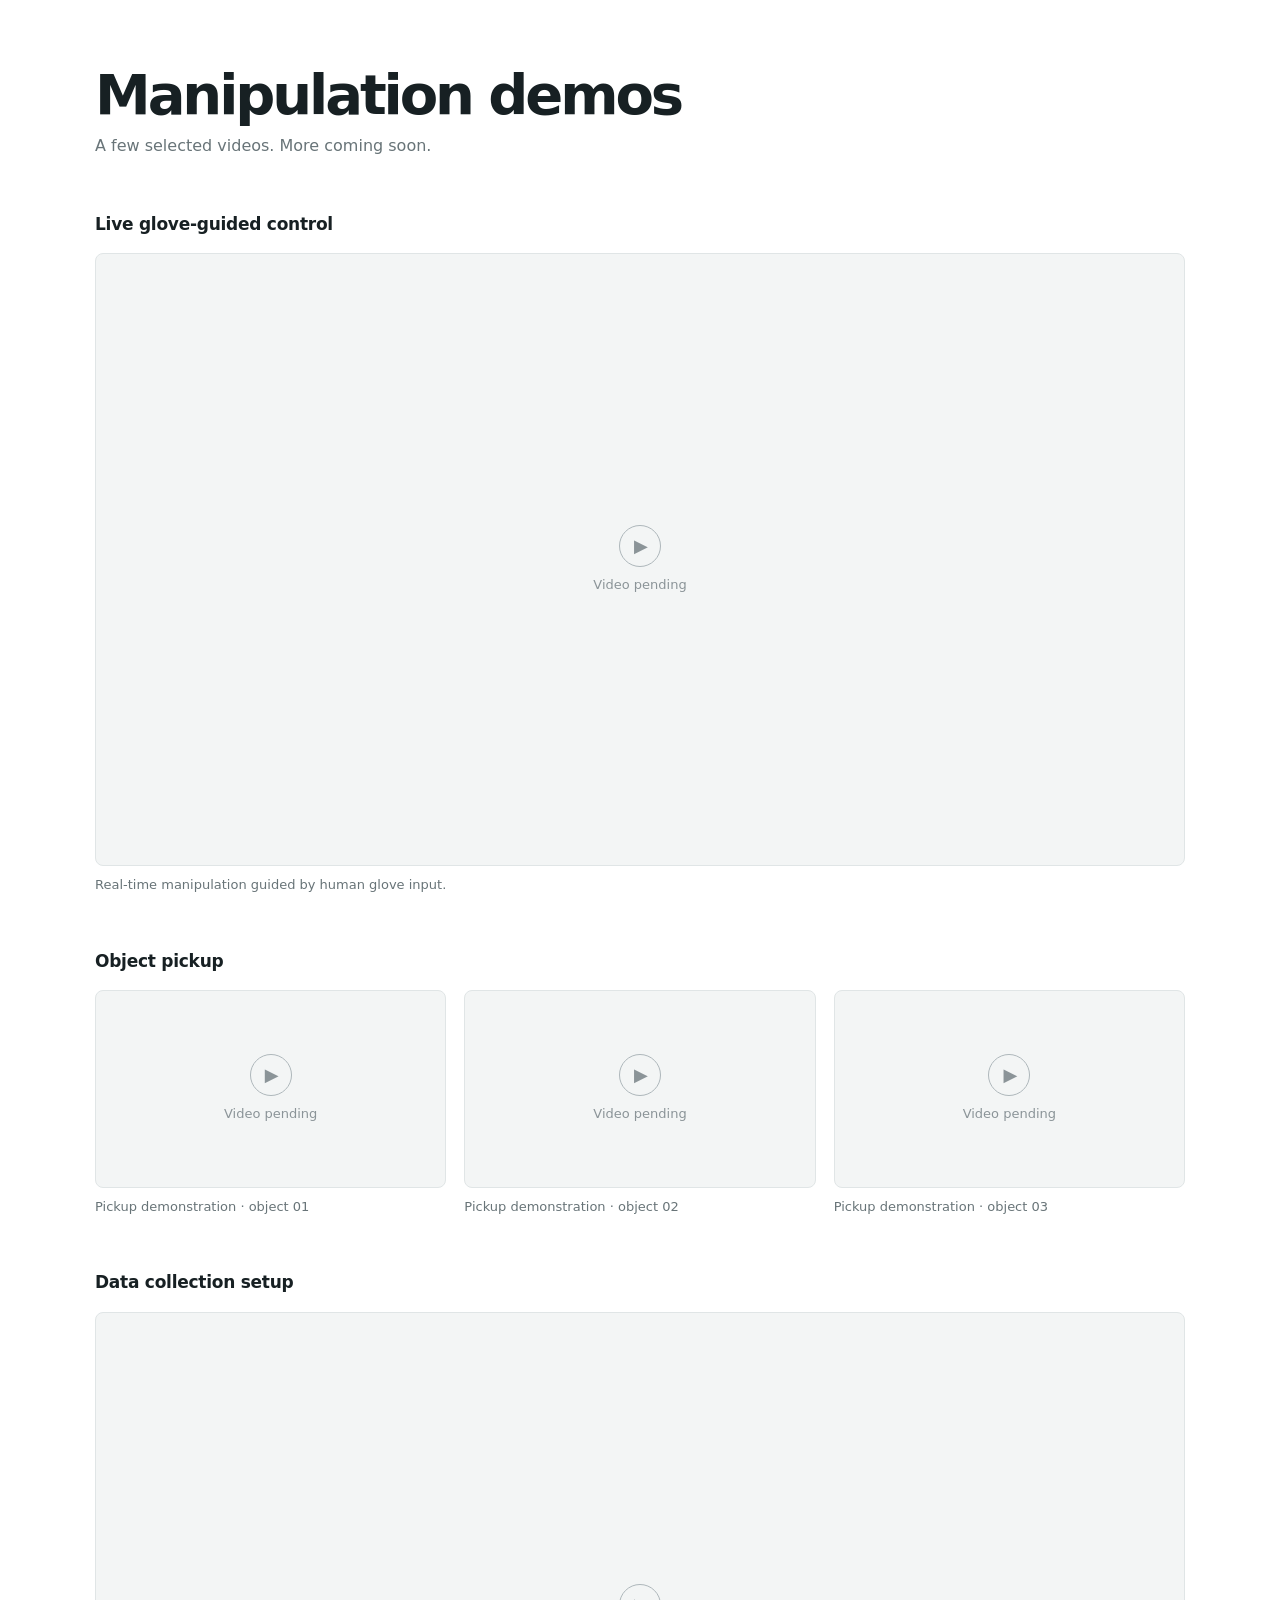
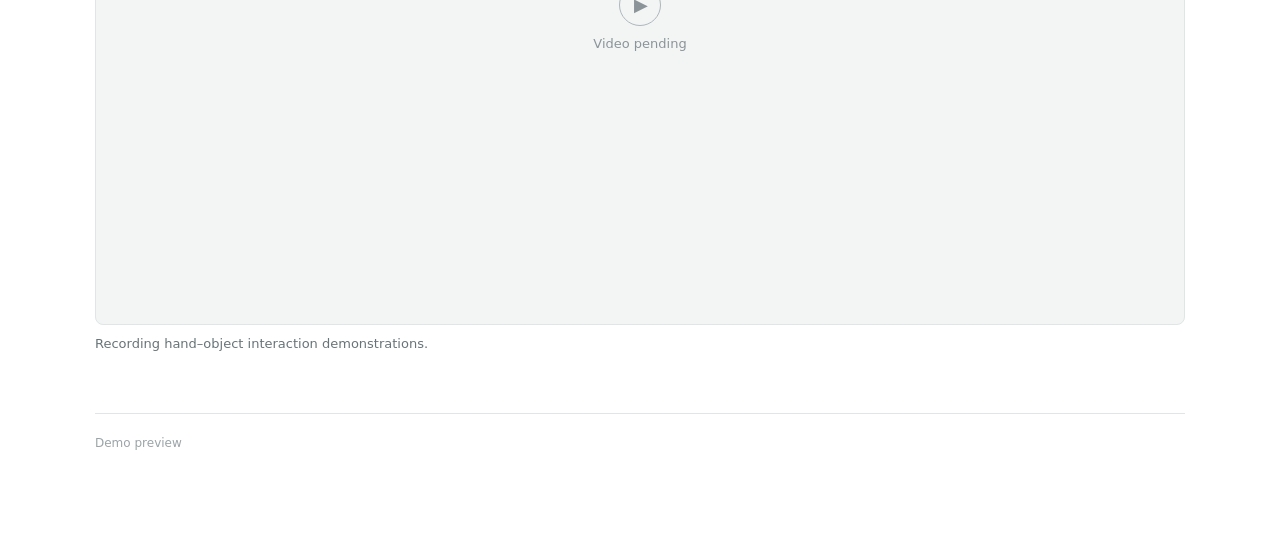
==== demo/index.html @ c1574ee5 "Add minimal demo gallery page" ====
<!doctype html>
<html lang="en">
<head>
  <meta charset="utf-8">
  <meta name="viewport" content="width=device-width, initial-scale=1">
  <meta name="robots" content="noindex, nofollow, noarchive">
  <meta name="referrer" content="no-referrer">
  <title>Demo Preview</title>
  <style>
    :root { color-scheme: light; --fg: #172023; --muted: #687478; --edge: #e0e5e6; --surface: #f3f5f5; }
    * { box-sizing: border-box; }
    body { margin: 0; background: white; color: var(--fg); font: 15px/1.5 system-ui, -apple-system, BlinkMacSystemFont, "Segoe UI", sans-serif; }
    main { max-width: 1150px; padding: 64px 30px 96px; margin: auto; }
    h1 { margin: 0 0 8px; font-size: clamp(34px, 5vw, 56px); letter-spacing: -.055em; line-height: 1.1; font-weight: 650; }
    .intro { margin: 0; color: var(--muted); font-size: 16px; }
    section { margin-top: 54px; }
    h2 { font-size: 17px; letter-spacing: -.015em; font-weight: 650; margin: 0 0 16px; }
    figure { margin: 0; }
    .media { display: grid; place-items: center; aspect-ratio: 16 / 9; background: var(--surface); border: 1px solid var(--edge); border-radius: 8px; overflow: hidden; }
    .media > .placeholder { text-align: center; color: #8b9498; font-size: 13px; }
    .placeholder .symbol { display: block; width: 42px; height: 42px; border: 1.5px solid #aeb7bb; border-radius: 50%; font-size: 18px; line-height: 39px; margin: 0 auto 8px; padding-left: 2px; }
    video { width: 100%; height: 100%; background: #111; object-fit: contain; }
    figcaption { margin: 9px 0 0; color: var(--muted); font-size: 13px; }
    .gallery { display: grid; grid-template-columns: repeat(3, minmax(0, 1fr)); gap: 18px; }
    .media[data-video] .placeholder { display: none; }
    footer { border-top: 1px solid var(--edge); margin-top: 60px; padding-top: 20px; color: #9ba4a7; font-size: 12px; }
    @media (max-width: 700px) { main { padding: 34px 18px 60px; } section { margin-top: 36px; } .gallery { grid-template-columns: 1fr; gap: 24px; } }
  </style>
</head>
<body>
<main>
  <header>
    <h1>Manipulation demos</h1>
    <p class="intro">A few selected videos. More coming soon.</p>
  </header>

  <section aria-labelledby="live-title">
    <h2 id="live-title">Live glove-guided control</h2>
    <figure>
      <div class="media" id="glove"><div class="placeholder"><span class="symbol" aria-hidden="true">▶</span>Video pending</div></div>
      <figcaption>Real-time manipulation guided by human glove input.</figcaption>
    </figure>
  </section>

  <section aria-labelledby="pickup-title">
    <h2 id="pickup-title">Object pickup</h2>
    <div class="gallery">
      <figure><div class="media" id="pickup1"><div class="placeholder"><span class="symbol" aria-hidden="true">▶</span>Video pending</div></div><figcaption>Pickup demonstration · object 01</figcaption></figure>
      <figure><div class="media" id="pickup2"><div class="placeholder"><span class="symbol" aria-hidden="true">▶</span>Video pending</div></div><figcaption>Pickup demonstration · object 02</figcaption></figure>
      <figure><div class="media" id="pickup3"><div class="placeholder"><span class="symbol" aria-hidden="true">▶</span>Video pending</div></div><figcaption>Pickup demonstration · object 03</figcaption></figure>
    </div>
  </section>

  <section aria-labelledby="collection-title">
    <h2 id="collection-title">Data collection setup</h2>
    <figure>
      <div class="media" id="collection"><div class="placeholder"><span class="symbol" aria-hidden="true">▶</span>Video pending</div></div>
      <figcaption>Recording hand–object interaction demonstrations.</figcaption>
    </figure>
  </section>
  <footer>Demo preview</footer>
</main>
<!-- Once the five reviewed, privacy-checked videos are ready, replace the relevant
     placeholder div contents with:
     <video controls playsinline preload="metadata" src="videos/glove.mp4"></video>
     and use pickup1.mp4, pickup2.mp4, pickup3.mp4, collection.mp4 for the other slots.
     Do not publish raw recordings before checking visible identifiers and audio. -->
</body>
</html>
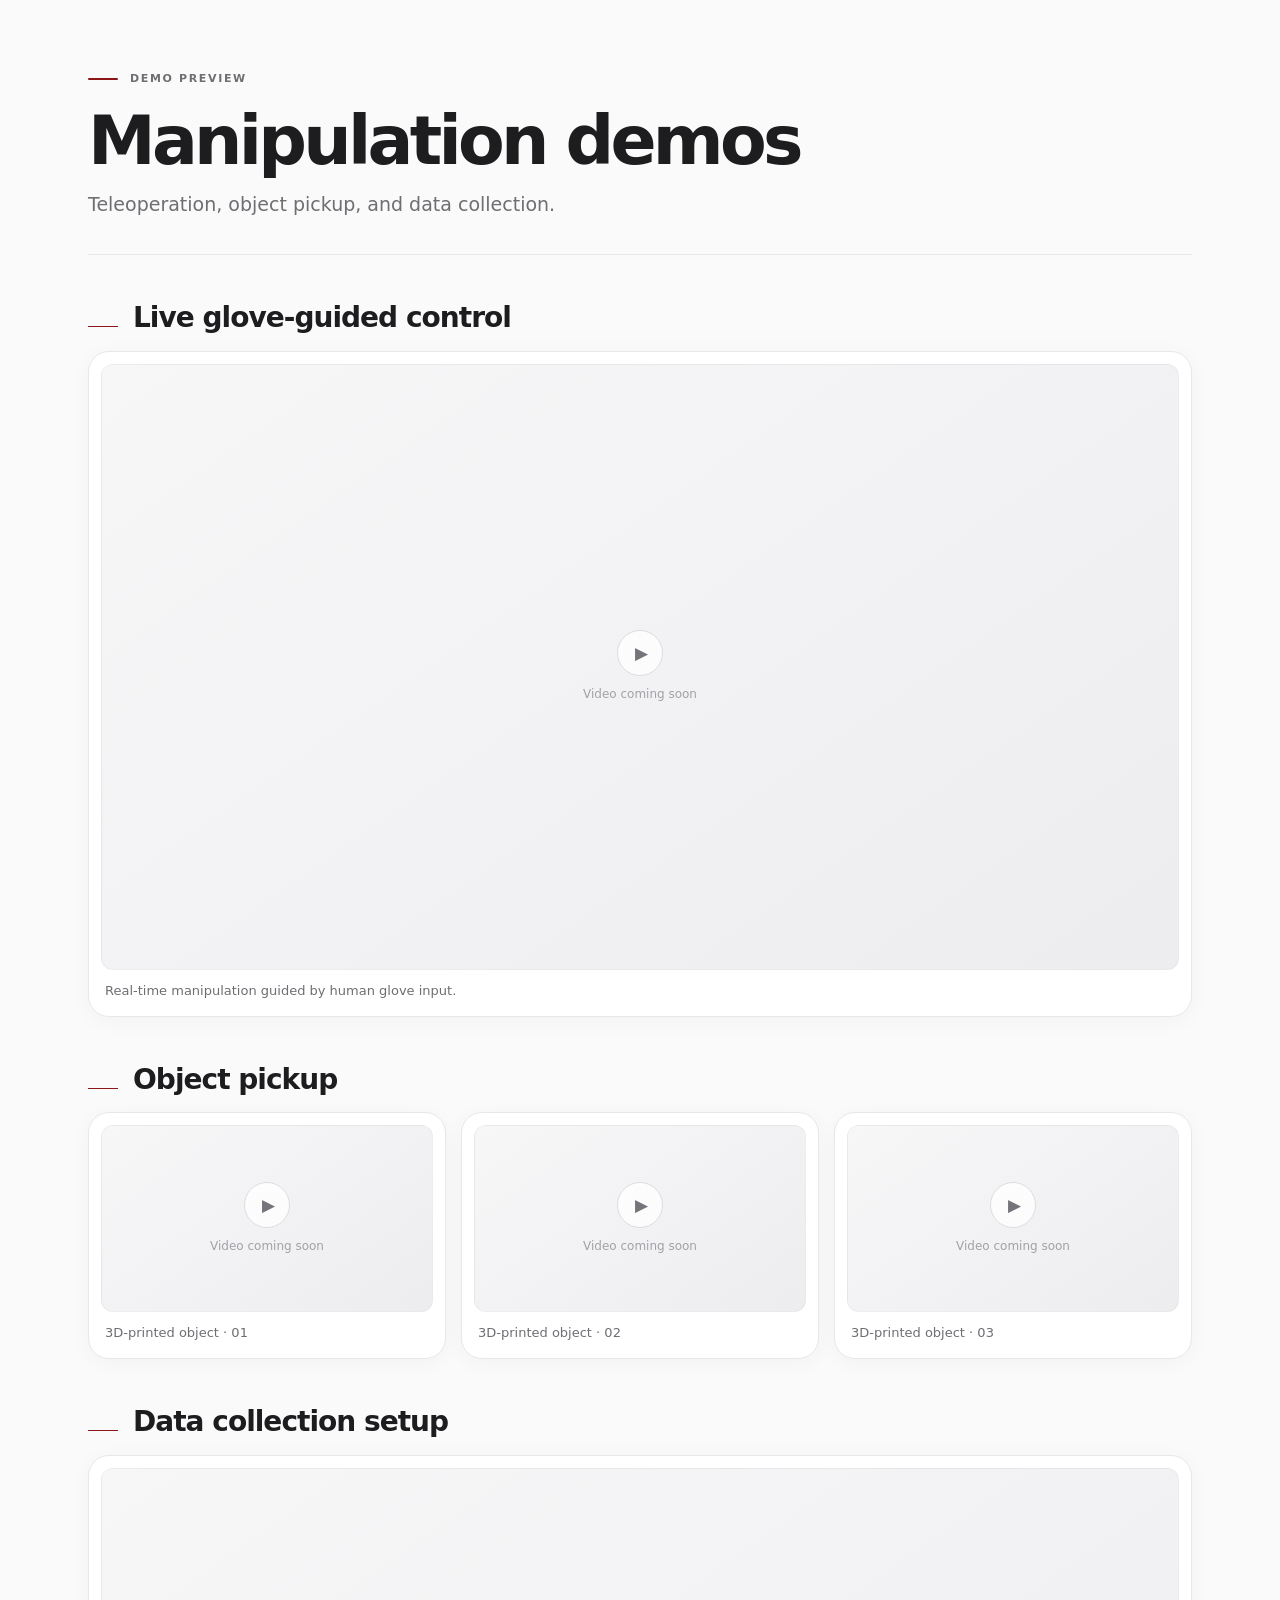
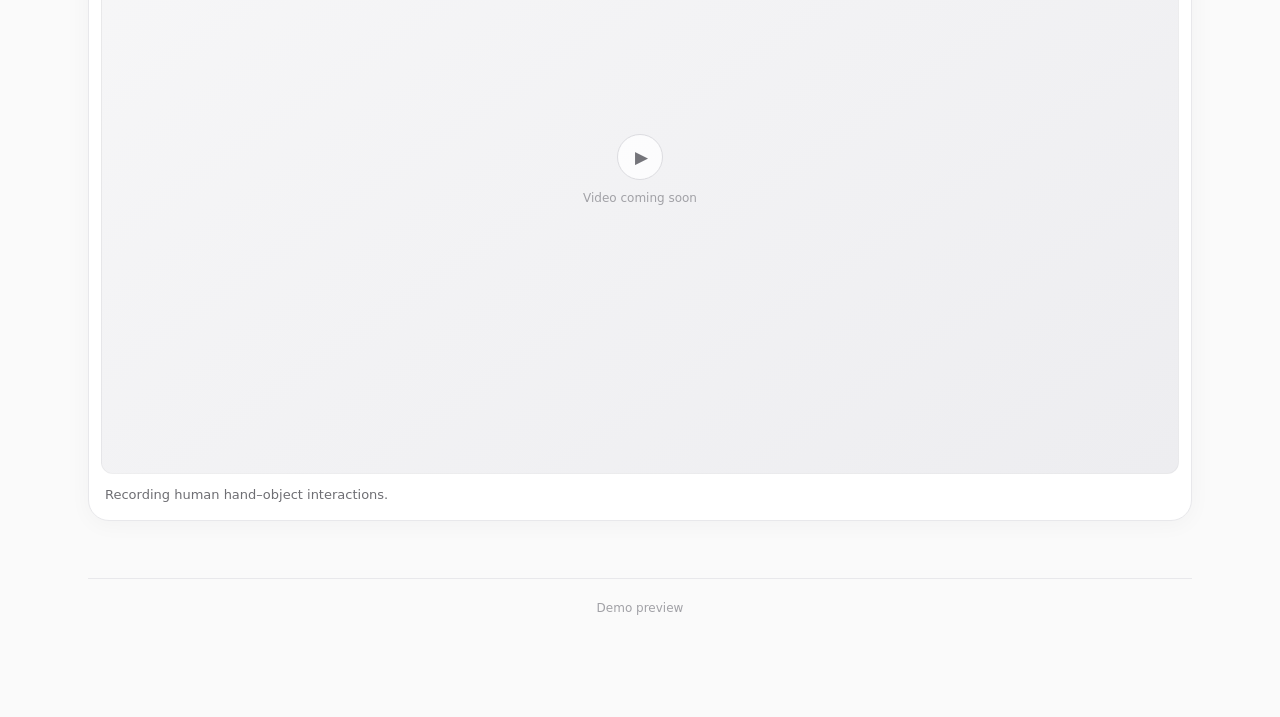
==== commit e2b14ce1: "Polish demo page with minimal design and Cardinal red accents" ====
--- a/demo/index.html
+++ b/demo/index.html
@@ -5,65 +5,240 @@
   <meta name="viewport" content="width=device-width, initial-scale=1">
   <meta name="robots" content="noindex, nofollow, noarchive">
   <meta name="referrer" content="no-referrer">
-  <title>Demo Preview</title>
+  <meta name="theme-color" content="#fafafa">
+  <title>Manipulation Demos</title>
   <style>
-    :root { color-scheme: light; --fg: #172023; --muted: #687478; --edge: #e0e5e6; --surface: #f3f5f5; }
-    * { box-sizing: border-box; }
-    body { margin: 0; background: white; color: var(--fg); font: 15px/1.5 system-ui, -apple-system, BlinkMacSystemFont, "Segoe UI", sans-serif; }
-    main { max-width: 1150px; padding: 64px 30px 96px; margin: auto; }
-    h1 { margin: 0 0 8px; font-size: clamp(34px, 5vw, 56px); letter-spacing: -.055em; line-height: 1.1; font-weight: 650; }
-    .intro { margin: 0; color: var(--muted); font-size: 16px; }
-    section { margin-top: 54px; }
-    h2 { font-size: 17px; letter-spacing: -.015em; font-weight: 650; margin: 0 0 16px; }
-    figure { margin: 0; }
-    .media { display: grid; place-items: center; aspect-ratio: 16 / 9; background: var(--surface); border: 1px solid var(--edge); border-radius: 8px; overflow: hidden; }
-    .media > .placeholder { text-align: center; color: #8b9498; font-size: 13px; }
-    .placeholder .symbol { display: block; width: 42px; height: 42px; border: 1.5px solid #aeb7bb; border-radius: 50%; font-size: 18px; line-height: 39px; margin: 0 auto 8px; padding-left: 2px; }
-    video { width: 100%; height: 100%; background: #111; object-fit: contain; }
-    figcaption { margin: 9px 0 0; color: var(--muted); font-size: 13px; }
-    .gallery { display: grid; grid-template-columns: repeat(3, minmax(0, 1fr)); gap: 18px; }
-    .media[data-video] .placeholder { display: none; }
-    footer { border-top: 1px solid var(--edge); margin-top: 60px; padding-top: 20px; color: #9ba4a7; font-size: 12px; }
-    @media (max-width: 700px) { main { padding: 34px 18px 60px; } section { margin-top: 36px; } .gallery { grid-template-columns: 1fr; gap: 24px; } }
+    :root {
+      --paper: #fafafa;
+      --ink: #1d1d1f;
+      --secondary: #6e6e73;
+      --card: #fff;
+      --stroke: #e8e8eb;
+      --cardinal: #8c1515;
+    }
+    *, *::before, *::after { box-sizing: border-box; }
+    html { scroll-behavior: smooth; }
+    body {
+      margin: 0;
+      color: var(--ink);
+      background: var(--paper);
+      font: 15px/1.55 -apple-system, BlinkMacSystemFont, "Segoe UI", system-ui, sans-serif;
+      -webkit-font-smoothing: antialiased;
+    }
+    main {
+      max-width: 1160px;
+      margin: 0 auto;
+      padding: 70px 28px 100px;
+    }
+    .masthead {
+      padding: 0 0 36px;
+      border-bottom: 1px solid var(--stroke);
+    }
+    .eyebrow {
+      display: flex;
+      align-items: center;
+      gap: 12px;
+      margin-bottom: 17px;
+      font-size: 11px;
+      font-weight: 650;
+      letter-spacing: .15em;
+      text-transform: uppercase;
+      color: var(--secondary);
+    }
+    .eyebrow::before {
+      content: "";
+      display: block;
+      width: 30px;
+      height: 2px;
+      background: var(--cardinal);
+      border-radius: 2px;
+    }
+    h1 {
+      font-size: clamp(38px, 6vw, 68px);
+      font-weight: 620;
+      line-height: 1.08;
+      letter-spacing: -.055em;
+      margin: 0;
+    }
+    .intro {
+      font-size: clamp(16px, 2vw, 19px);
+      line-height: 1.4;
+      color: var(--secondary);
+      margin: 14px 0 0;
+    }
+    .group { margin-top: 46px; }
+    .group-title {
+      display: flex;
+      align-items: baseline;
+      gap: 15px;
+      margin-bottom: 16px;
+    }
+    .group-title::before {
+      content: "";
+      height: 1px;
+      width: 30px;
+      flex: 0 0 30px;
+      background: var(--cardinal);
+    }
+    h2 {
+      font-size: clamp(21px, 3vw, 28px);
+      font-weight: 615;
+      letter-spacing: -.035em;
+      line-height: 1.2;
+      margin: 0;
+    }
+    .tile {
+      margin: 0;
+      padding: 12px 12px 15px;
+      background: var(--card);
+      border: 1px solid var(--stroke);
+      border-radius: 21px;
+      box-shadow: 0 4px 22px rgba(0,0,0,.035);
+      transition: transform .28s ease, box-shadow .28s ease, border-color .28s ease;
+    }
+    .tile:hover {
+      transform: translateY(-2px);
+      border-color: #dfcaca;
+      box-shadow: 0 12px 28px rgba(0,0,0,.065);
+    }
+    .media {
+      width: 100%;
+      aspect-ratio: 16 / 9;
+      border-radius: 12px;
+      overflow: hidden;
+      display: grid;
+      place-items: center;
+      background: linear-gradient(145deg, #f7f7f8, #ededf0);
+      color: #a1a1a6;
+      border: 1px solid rgba(0,0,0,.035);
+    }
+    .placeholder { text-align: center; font-size: 12px; }
+    .play {
+      display: grid;
+      place-items: center;
+      border: 1px solid #dcdce0;
+      width: 46px;
+      height: 46px;
+      margin: 0 auto 9px;
+      border-radius: 50%;
+      font-size: 17px;
+      color: #74747a;
+      padding-left: 3px;
+      background: rgba(255,255,255,.82);
+    }
+    video {
+      width: 100%;
+      height: 100%;
+      object-fit: contain;
+      display: block;
+      background: #111;
+    }
+    figcaption {
+      color: var(--secondary);
+      padding: 12px 4px 0;
+      font-size: 13px;
+      line-height: 1.45;
+    }
+    .grid {
+      display: grid;
+      grid-template-columns: repeat(3, minmax(0, 1fr));
+      gap: 15px;
+    }
+    footer {
+      margin-top: 57px;
+      padding-top: 20px;
+      border-top: 1px solid var(--stroke);
+      color: #a1a1a6;
+      font-size: 12px;
+      text-align: center;
+    }
+    @media (prefers-reduced-motion: no-preference) {
+      .reveal {
+        opacity: 0;
+        transform: translateY(12px);
+        transition: opacity .65s ease, transform .65s cubic-bezier(.22,.7,.2,1);
+      }
+      .reveal.is-visible { opacity: 1; transform: translateY(0); }
+    }
+    @media (max-width: 700px) {
+      main { padding: 42px 16px 60px; }
+      .group { margin-top: 34px; }
+      .grid { grid-template-columns: 1fr; gap: 18px; }
+      .tile { border-radius: 16px; padding: 8px 8px 12px; }
+      .media { border-radius: 10px; }
+    }
+    @media (prefers-reduced-motion: reduce) {
+      html { scroll-behavior: auto; }
+      .tile { transition: none; }
+    }
   </style>
 </head>
 <body>
 <main>
-  <header>
+  <header class="masthead">
+    <div class="eyebrow">Demo preview</div>
     <h1>Manipulation demos</h1>
-    <p class="intro">A few selected videos. More coming soon.</p>
+    <p class="intro">Teleoperation, object pickup, and data collection.</p>
   </header>
 
-  <section aria-labelledby="live-title">
-    <h2 id="live-title">Live glove-guided control</h2>
-    <figure>
-      <div class="media" id="glove"><div class="placeholder"><span class="symbol" aria-hidden="true">▶</span>Video pending</div></div>
+  <section class="group reveal" aria-labelledby="live-title">
+    <div class="group-title"><h2 id="live-title">Live glove-guided control</h2></div>
+    <figure class="tile">
+      <div class="media" id="glove"><div class="placeholder"><span class="play" aria-hidden="true">▶</span>Video coming soon</div></div>
       <figcaption>Real-time manipulation guided by human glove input.</figcaption>
     </figure>
   </section>
 
-  <section aria-labelledby="pickup-title">
-    <h2 id="pickup-title">Object pickup</h2>
-    <div class="gallery">
-      <figure><div class="media" id="pickup1"><div class="placeholder"><span class="symbol" aria-hidden="true">▶</span>Video pending</div></div><figcaption>Pickup demonstration · object 01</figcaption></figure>
-      <figure><div class="media" id="pickup2"><div class="placeholder"><span class="symbol" aria-hidden="true">▶</span>Video pending</div></div><figcaption>Pickup demonstration · object 02</figcaption></figure>
-      <figure><div class="media" id="pickup3"><div class="placeholder"><span class="symbol" aria-hidden="true">▶</span>Video pending</div></div><figcaption>Pickup demonstration · object 03</figcaption></figure>
+  <section class="group reveal" aria-labelledby="pickup-title">
+    <div class="group-title"><h2 id="pickup-title">Object pickup</h2></div>
+    <div class="grid">
+      <figure class="tile">
+        <div class="media" id="pickup1"><div class="placeholder"><span class="play" aria-hidden="true">▶</span>Video coming soon</div></div>
+        <figcaption>3D-printed object · 01</figcaption>
+      </figure>
+      <figure class="tile">
+        <div class="media" id="pickup2"><div class="placeholder"><span class="play" aria-hidden="true">▶</span>Video coming soon</div></div>
+        <figcaption>3D-printed object · 02</figcaption>
+      </figure>
+      <figure class="tile">
+        <div class="media" id="pickup3"><div class="placeholder"><span class="play" aria-hidden="true">▶</span>Video coming soon</div></div>
+        <figcaption>3D-printed object · 03</figcaption>
+      </figure>
     </div>
   </section>
 
-  <section aria-labelledby="collection-title">
-    <h2 id="collection-title">Data collection setup</h2>
-    <figure>
-      <div class="media" id="collection"><div class="placeholder"><span class="symbol" aria-hidden="true">▶</span>Video pending</div></div>
-      <figcaption>Recording hand–object interaction demonstrations.</figcaption>
+  <section class="group reveal" aria-labelledby="data-title">
+    <div class="group-title"><h2 id="data-title">Data collection setup</h2></div>
+    <figure class="tile">
+      <div class="media" id="collection"><div class="placeholder"><span class="play" aria-hidden="true">▶</span>Video coming soon</div></div>
+      <figcaption>Recording human hand–object interactions.</figcaption>
     </figure>
   </section>
+
   <footer>Demo preview</footer>
 </main>
-<!-- Once the five reviewed, privacy-checked videos are ready, replace the relevant
-     placeholder div contents with:
-     <video controls playsinline preload="metadata" src="videos/glove.mp4"></video>
-     and use pickup1.mp4, pickup2.mp4, pickup3.mp4, collection.mp4 for the other slots.
-     Do not publish raw recordings before checking visible identifiers and audio. -->
+<!-- Reserved video paths, to be wired up after reviewing footage:
+  videos/glove.mp4
+  videos/pickup1.mp4
+  videos/pickup2.mp4
+  videos/pickup3.mp4
+  videos/collection.mp4
+-->
+<script>
+  const panels = document.querySelectorAll('.reveal');
+  if ('IntersectionObserver' in window && matchMedia('(prefers-reduced-motion: no-preference)').matches) {
+    const observer = new IntersectionObserver(entries => {
+      for (const item of entries) {
+        if (item.isIntersecting) {
+          item.target.classList.add('is-visible');
+          observer.unobserve(item.target);
+        }
+      }
+    }, {threshold: 0.06});
+    panels.forEach(panel => observer.observe(panel));
+  } else {
+    panels.forEach(panel => panel.classList.add('is-visible'));
+  }
+</script>
 </body>
 </html>
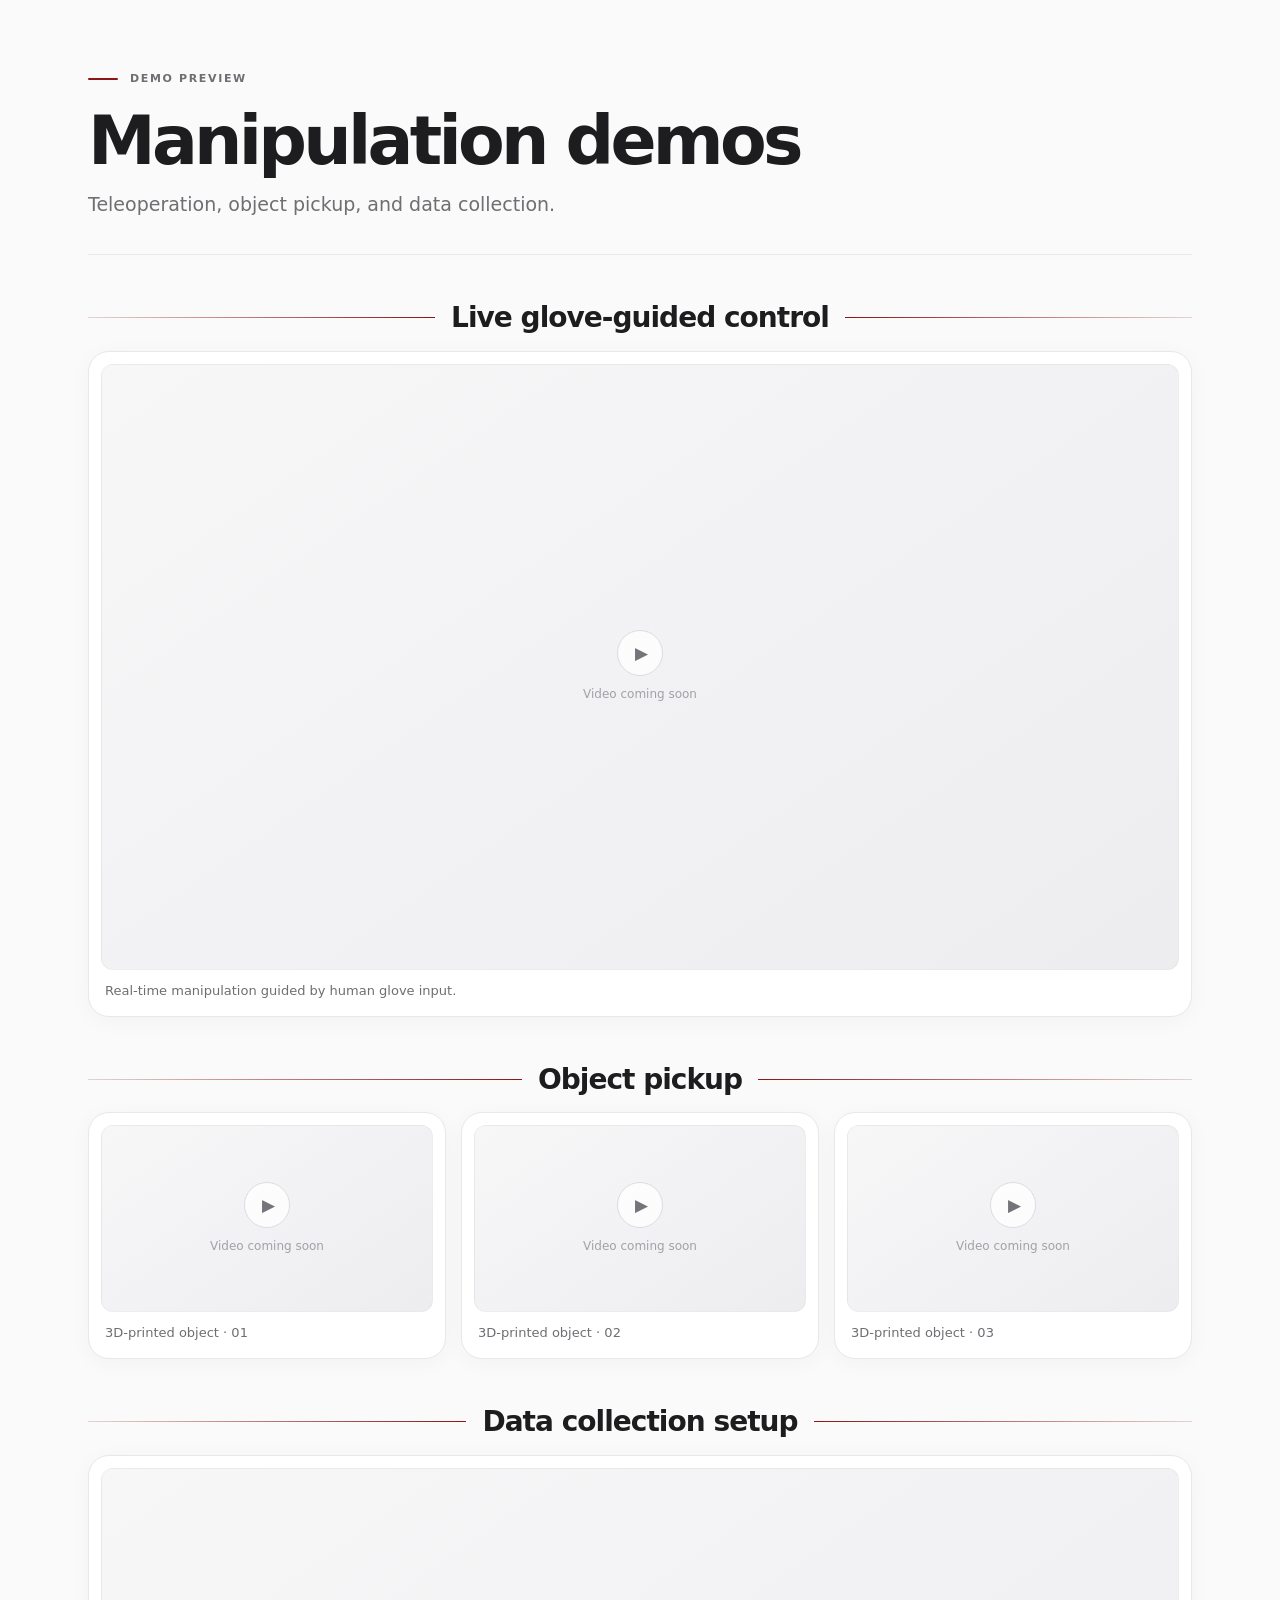
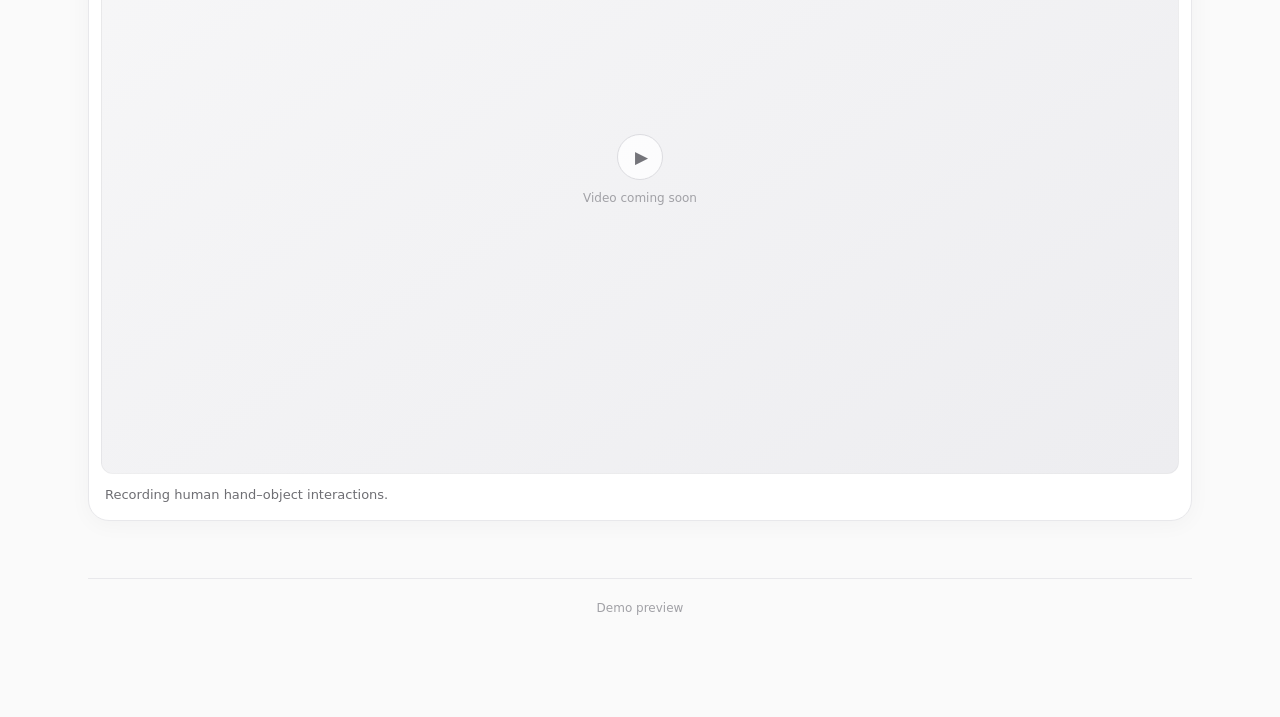
==== commit f86d3c6e: "Center section headings with full-width Cardinal red divider lines" ====
--- a/demo/index.html
+++ b/demo/index.html
@@ -69,16 +69,29 @@
     .group { margin-top: 46px; }
     .group-title {
       display: flex;
-      align-items: baseline;
-      gap: 15px;
+      align-items: center;
+      justify-content: center;
+      gap: 16px;
+      width: 100%;
       margin-bottom: 16px;
     }
+    .group-title::before,
+    .group-title::after {
+      content: "";
+      display: block;
+      height: 1px;
+      flex: 1 1 0;
+      min-width: 12px;
+    }
     .group-title::before {
-      content: "";
-      height: 1px;
-      width: 30px;
-      flex: 0 0 30px;
-      background: var(--cardinal);
+      background: linear-gradient(to right, rgba(140,21,21,.18), var(--cardinal));
+    }
+    .group-title::after {
+      background: linear-gradient(to left, rgba(140,21,21,.18), var(--cardinal));
+    }
+    .group-title h2 {
+      text-align: center;
+      flex: 0 1 auto;
     }
     h2 {
       font-size: clamp(21px, 3vw, 28px);
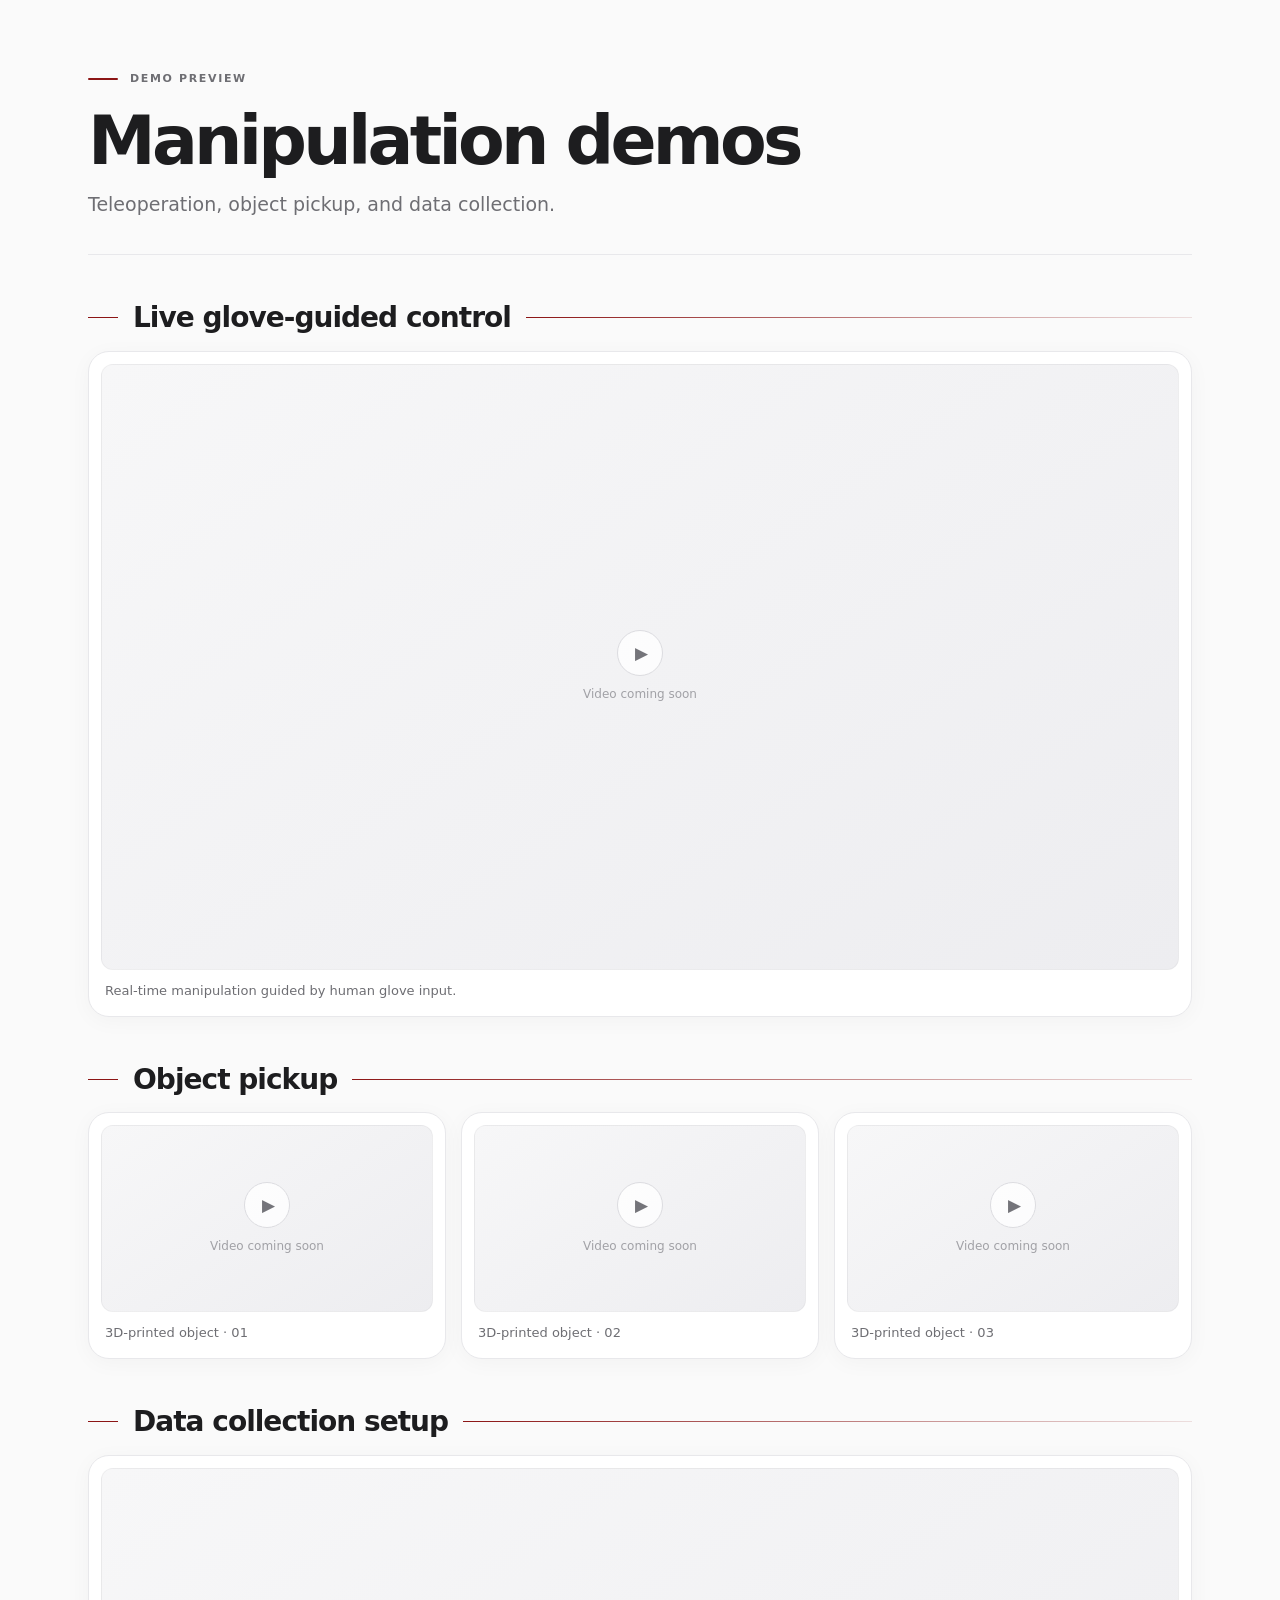
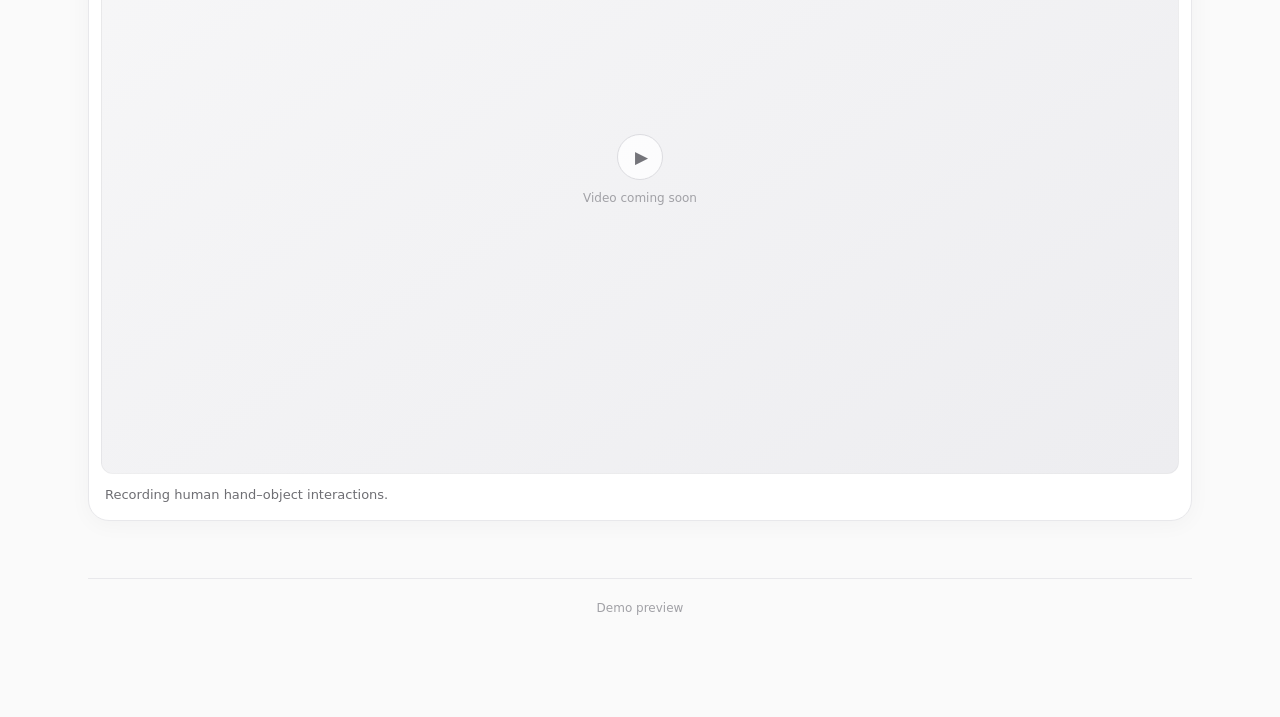
==== commit f014d929: "Align section divider lines vertically with left-aligned headings" ====
--- a/demo/index.html
+++ b/demo/index.html
@@ -70,28 +70,30 @@
     .group-title {
       display: flex;
       align-items: center;
-      justify-content: center;
-      gap: 16px;
+      justify-content: flex-start;
+      gap: 15px;
       width: 100%;
       margin-bottom: 16px;
     }
-    .group-title::before,
+    .group-title::before {
+      content: "";
+      display: block;
+      height: 1px;
+      width: 30px;
+      flex: 0 0 30px;
+      background: var(--cardinal);
+    }
     .group-title::after {
       content: "";
       display: block;
       height: 1px;
-      flex: 1 1 0;
+      flex: 1 1 auto;
       min-width: 12px;
-    }
-    .group-title::before {
-      background: linear-gradient(to right, rgba(140,21,21,.18), var(--cardinal));
-    }
-    .group-title::after {
-      background: linear-gradient(to left, rgba(140,21,21,.18), var(--cardinal));
+      background: linear-gradient(to right, var(--cardinal), rgba(140,21,21,.12));
     }
     .group-title h2 {
-      text-align: center;
-      flex: 0 1 auto;
+      text-align: left;
+      flex: 0 0 auto;
     }
     h2 {
       font-size: clamp(21px, 3vw, 28px);
